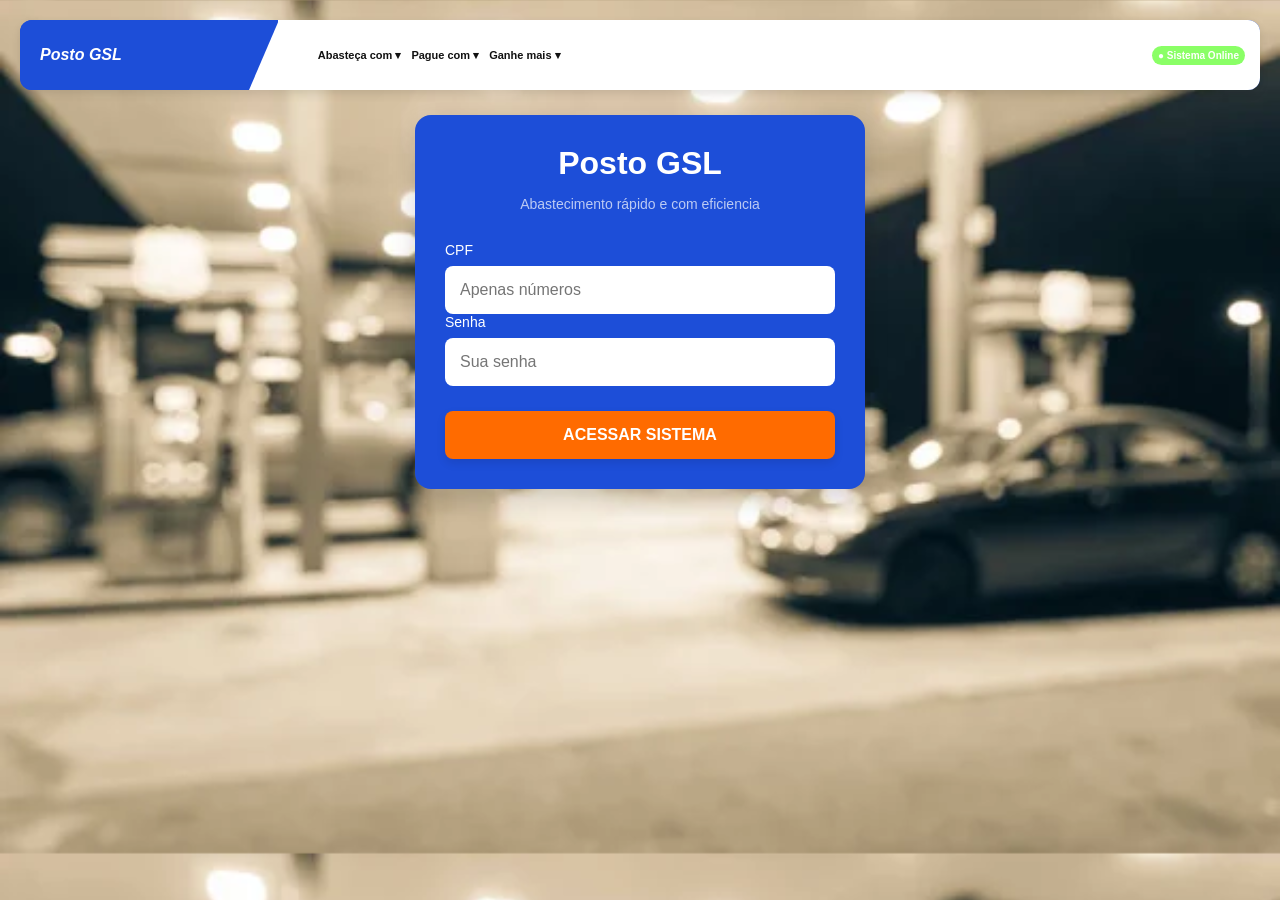
==== index.html @ f8363e93 "Trabalho" ====
<!DOCTYPE html>
<html lang="pt-br">
<head>
    <meta charset="UTF-8">
    <meta name="viewport" content="width=device-width, initial-scale=1.0">
    <title>AutoPosto - Login</title>
    <link rel="stylesheet" href="style.css">
</head>
<body>

    <header class="br-header">
        <div class="header-left">
            <span class="logo-text">Posto GSL</span>
        </div>
        <div class="header-right">
            <div class="nav-links">
                <a href="#">Abasteça com ▾</a>
                <a href="#">Pague com ▾</a>
                <a href="#">Ganhe mais ▾</a>
            </div>
            <span class="status-dot">● Sistema Online</span>
        </div>
    </header>

    <main class="app-container">
        <h2 class="logo-posto">Posto GSL</h2>
        <p class="tagline">Abastecimento rápido e com eficiencia </p>
        
        <div class="form-group">
            <label>CPF</label>
            <input type="text" class="input-field" placeholder="Apenas números">
            
            <label>Senha</label>
            <input type="password" class="input-field" placeholder="Sua senha">
        </div>

        <a href="abastecimento.html" class="btn-sistema">ACESSAR SISTEMA</a>
    </main>

</body>
</html>
---- style.css ----
body {
  background-image: url("backgroud foto/b.jpg");
  background-size: cover;
  background-color: #f4f6f9;
  font-family: "Segoe UI", Tahoma, Geneva, Verdana, sans-serif;
  margin: 0;
  padding: 20px;
  display: flex;
  flex-direction: column;
  align-items: center;
}

.br-header {
  display: flex;
  width: 100%;
  height: 70px;
  background-color: #1d4ed8;
  overflow: hidden;
  border-radius: 12px;
  box-shadow: 0 4px 10px rgba(0, 0, 0, 0.1);
  margin-bottom: 25px;
}
.br-header .header-left {
  display: flex;
  align-items: center;
  padding-left: 20px;
  width: 20%;
  background-color: #1d4ed8;
}
.br-header .header-left .logo-text {
  color: white;
  font-weight: 900;
  font-size: 16px;
  font-style: italic;
}
.br-header .header-right {
  display: flex;
  align-items: center;
  justify-content: space-between;
  padding: 0 15px 0 40px;
  width: 78%;
  background-color: #ffffff;
  position: relative;
}
.br-header .header-right::before {
  content: "";
  position: absolute;
  top: 0;
  left: -29px;
  width: 0;
  height: 0;
  border-bottom: 70px solid #ffffff;
  border-left: 30px solid transparent;
}
.br-header .header-right .nav-links {
  display: flex;
  gap: 10px;
}
.br-header .header-right .nav-links a {
  color: #111111;
  text-decoration: none;
  font-size: 11px;
  font-weight: 700;
}
.br-header .header-right .status-dot {
  color: #ffffff;
  font-size: 10px;
  font-weight: 700;
  background-color: rgba(60, 255, 0, 0.6);
  padding: 4px 6px;
  border-radius: 15px;
}

.app-container {
  background-color: #1d4ed8;
  width: 100%;
  max-width: 450px;
  padding: 30px;
  border-radius: 16px;
  box-shadow: 0 10px 25px rgba(0, 0, 0, 0.15);
  box-sizing: border-box;
  color: white;
  text-align: center;
}
.app-container .logo-posto {
  color: #ffffff;
  font-size: 32px;
  margin: 0 0 5px 0;
}
.app-container .tagline {
  color: rgba(255, 255, 255, 0.7);
  font-size: 14px;
  margin-bottom: 30px;
}

.form-group {
  text-align: left;
  margin-bottom: 20px;
}
.form-group label {
  display: block;
  margin-bottom: 8px;
  font-size: 14px;
}
.form-group .input-field {
  width: 100%;
  padding: 15px;
  border: none;
  border-radius: 8px;
  font-size: 16px;
  box-sizing: border-box;
}

.botoes-rapidos {
  display: flex;
  justify-content: space-between;
  gap: 10px;
  margin-bottom: 20px;
}
.botoes-rapidos .btn-valor {
  flex: 1;
  background-color: rgba(255, 255, 255, 0.2);
  color: white;
  text-decoration: none;
  padding: 12px 0;
  border-radius: 8px;
  font-weight: bold;
  border: 1px solid rgba(255, 255, 255, 0.4);
}
.botoes-rapidos .btn-valor:hover {
  background-color: rgba(255, 255, 255, 0.3);
}

.btn-sistema {
  display: block;
  background-color: #ff6b00;
  color: white;
  text-decoration: none;
  padding: 15px 0;
  border-radius: 8px;
  font-weight: bold;
  font-size: 16px;
  margin-top: 25px;
  box-shadow: 0 4px 10px rgba(0, 0, 0, 0.1);
}
.btn-sistema:hover {
  background-color: #e05e00;
}/*# sourceMappingURL=style.css.map */
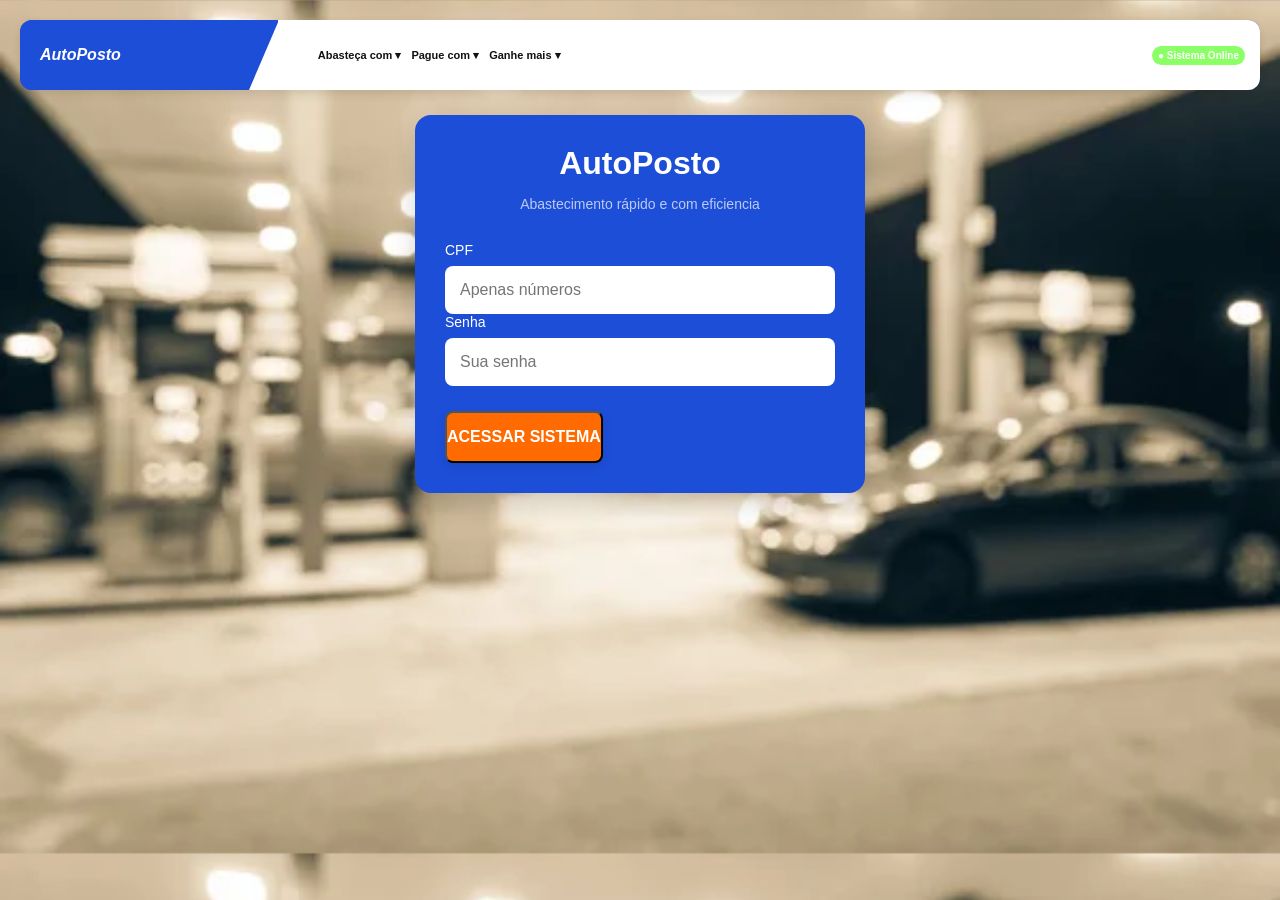
==== commit 7dcdba24: "Foi adicionado uma nova tela de pagamento" ====
--- a/index.html
+++ b/index.html
@@ -10,7 +10,7 @@
 
     <header class="br-header">
         <div class="header-left">
-            <span class="logo-text">Posto GSL</span>
+            <span class="logo-text">AutoPosto</span>
         </div>
         <div class="header-right">
             <div class="nav-links">
@@ -23,19 +23,48 @@
     </header>
 
     <main class="app-container">
-        <h2 class="logo-posto">Posto GSL</h2>
+        <h2 class="logo-posto">AutoPosto</h2>
         <p class="tagline">Abastecimento rápido e com eficiencia </p>
         
         <div class="form-group">
             <label>CPF</label>
-            <input type="text" class="input-field" placeholder="Apenas números">
-            
+            <input type="text" id="cpf" class="input-field" placeholder="Apenas números">
+        
             <label>Senha</label>
-            <input type="password" class="input-field" placeholder="Sua senha">
+            <input type="password" id="senha" class="input-field" placeholder="Sua senha">
         </div>
 
-        <a href="abastecimento.html" class="btn-sistema">ACESSAR SISTEMA</a>
+        <button type="button" class="btn-sistema" onclick="fazerLogin()">ACESSAR SISTEMA</button>
     </main>
 
+    <script>
+        async function fazerLogin() {
+            const cpf = document.getElementById('cpf').value;
+            const senha = document.getElementById('senha').value;
+
+            try {
+                
+                const resposta = await fetch('http://localhost:5000/api/login', {
+                    method: 'POST',
+                    headers: { 'Content-Type': 'application/json' },
+                    body: JSON.stringify({ cpf: cpf, senha: senha })
+                });
+
+                const resultado = await resposta.json();
+
+                if (resultado.sucesso) {
+                    alert(resultado.mensagem);
+                    
+                    localStorage.setItem('id_cliente', resultado.id_cliente);
+                    
+                    window.location.href = "abastecimento.html";
+                } else {
+                    alert(resultado.mensagem);
+                }
+            } catch (erro) {
+                alert('Não foi possível conectar ao servidor backend. Verifique sua conexão com a internet');
+            }
+        }
+    </script>
 </body>
 </html>
--- a/style.css
+++ b/style.css
@@ -145,4 +145,17 @@
 }
 .btn-sistema:hover {
   background-color: #e05e00;
+}
+
+.qr-placeholder {
+  background: white;
+  padding: 15px;
+  display: inline-block;
+  border-radius: 12px;
+  margin: 20px auto;
+  box-shadow: 0 4px 10px rgba(0, 0, 0, 0.2);
+}
+.qr-placeholder img {
+  display: block;
+  max-width: 100%;
 }/*# sourceMappingURL=style.css.map */
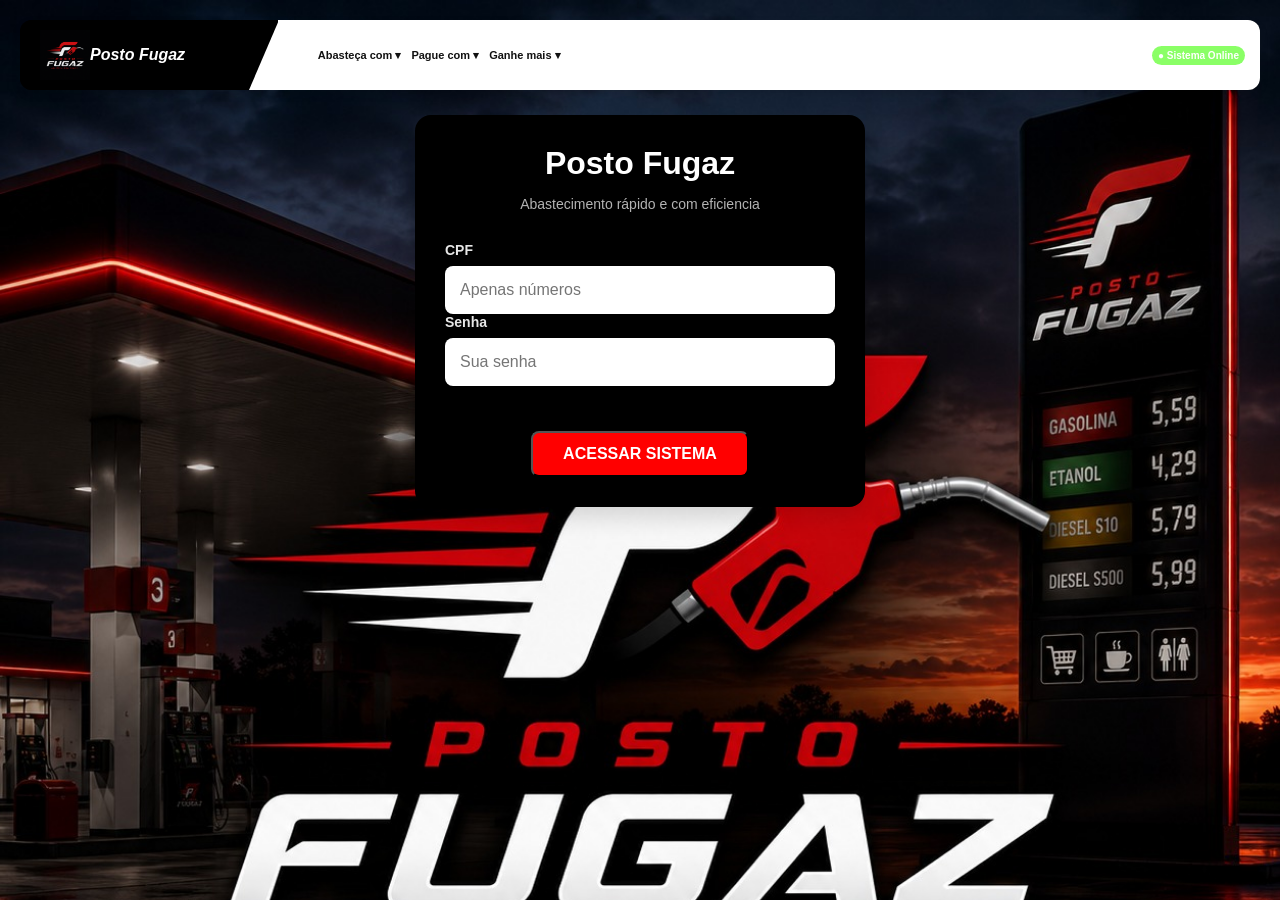
==== commit 43ae506e: "Adicionada tela de pagamento por cartao com validade e CVV e alterações de design" ====
--- a/index.html
+++ b/index.html
@@ -3,14 +3,15 @@
 <head>
     <meta charset="UTF-8">
     <meta name="viewport" content="width=device-width, initial-scale=1.0">
-    <title>AutoPosto - Login</title>
+    <title>Posto Fugaz - Login</title>
     <link rel="stylesheet" href="style.css">
 </head>
 <body>
 
     <header class="br-header">
         <div class="header-left">
-            <span class="logo-text">AutoPosto</span>
+            <img src="icone/pf.png" alt="Logo Posto Fugaz" class="header-logo-img">
+            <span class="logo-text"> Posto Fugaz</span>
         </div>
         <div class="header-right">
             <div class="nav-links">
@@ -23,7 +24,7 @@
     </header>
 
     <main class="app-container">
-        <h2 class="logo-posto">AutoPosto</h2>
+        <h2 class="logo-posto">Posto Fugaz</h2>
         <p class="tagline">Abastecimento rápido e com eficiencia </p>
         
         <div class="form-group">
@@ -62,7 +63,7 @@
                     alert(resultado.mensagem);
                 }
             } catch (erro) {
-                alert('Não foi possível conectar ao servidor backend. Verifique sua conexão com a internet');
+                alert('Não foi possível conectar ao servidor. Verifique sua conexão com a internet');
             }
         }
     </script>
--- a/style.css
+++ b/style.css
@@ -1,5 +1,5 @@
 body {
-  background-image: url("backgroud foto/b.jpg");
+  background-image: url("backgroud foto/b.jpeg");
   background-size: cover;
   background-color: #f4f6f9;
   font-family: "Segoe UI", Tahoma, Geneva, Verdana, sans-serif;
@@ -14,7 +14,7 @@
   display: flex;
   width: 100%;
   height: 70px;
-  background-color: #1d4ed8;
+  background-color: #000000;
   overflow: hidden;
   border-radius: 12px;
   box-shadow: 0 4px 10px rgba(0, 0, 0, 0.1);
@@ -25,13 +25,20 @@
   align-items: center;
   padding-left: 20px;
   width: 20%;
-  background-color: #1d4ed8;
+  background-color: #000000;
 }
 .br-header .header-left .logo-text {
   color: white;
   font-weight: 900;
   font-size: 16px;
   font-style: italic;
+}
+.br-header .header-left .header-logo-img {
+  height: 50px;
+  width: auto;
+  -o-object-fit: contain;
+     object-fit: contain;
+  display: block;
 }
 .br-header .header-right {
   display: flex;
@@ -72,7 +79,7 @@
 }
 
 .app-container {
-  background-color: #1d4ed8;
+  background-color: #000000;
   width: 100%;
   max-width: 450px;
   padding: 30px;
@@ -132,19 +139,22 @@
 }
 
 .btn-sistema {
-  display: block;
-  background-color: #ff6b00;
+  display: inline-block;
+  background-color: #ff0000;
   color: white;
   text-decoration: none;
-  padding: 15px 0;
+  padding: 12px 30px;
   border-radius: 8px;
   font-weight: bold;
   font-size: 16px;
   margin-top: 25px;
-  box-shadow: 0 4px 10px rgba(0, 0, 0, 0.1);
+  box-shadow: 0 4px 10px rgba(0, 0, 0, 0.2);
+  text-align: center;
+  transition: background-color 0.2s ease, transform 0.2s ease;
 }
 .btn-sistema:hover {
-  background-color: #e05e00;
+  background-color: #e00000;
+  transform: translateY(-1px);
 }
 
 .qr-placeholder {
@@ -158,4 +168,49 @@
 .qr-placeholder img {
   display: block;
   max-width: 100%;
+}
+
+.value-display {
+  background-color: rgba(255, 255, 255, 0.05);
+  padding: 15px;
+  border-radius: 8px;
+  margin-bottom: 25px;
+  border: 1px dashed rgba(255, 0, 0, 0.3);
+}
+.value-display span {
+  display: block;
+  font-size: 28px;
+  font-weight: 900;
+  color: #ff0000;
+  margin-top: 5px;
+  text-shadow: 0 2px 4px rgba(0, 0, 0, 0.5);
+}
+
+select.input-field {
+  cursor: pointer;
+  background-image: url("data:image/svg+xml;utf8,<svg xmlns='http://www.w3.org/2000/svg' width='10' height='24' fill='%23111111'><polygon points='0,10 10,10 5,15'/></svg>");
+  background-repeat: no-repeat;
+  background-position: right 15px center;
+  padding-right: 40px;
+  -webkit-appearance: none;
+  -moz-appearance: none;
+  appearance: none;
+  color: #111111;
+  font-weight: 600;
+}
+select.input-field:focus {
+  outline: 2px solid #ff0000;
+}
+
+.form-group label {
+  font-weight: 600;
+  color: rgba(255, 255, 255, 0.9);
+}
+.form-group .input-field {
+  transition: border-color 0.2s ease, box-shadow 0.2s ease;
+}
+.form-group .input-field:focus {
+  border: 1px solid #ff0000;
+  box-shadow: 0 0 8px rgba(255, 0, 0, 0.4);
+  outline: none;
 }/*# sourceMappingURL=style.css.map */
